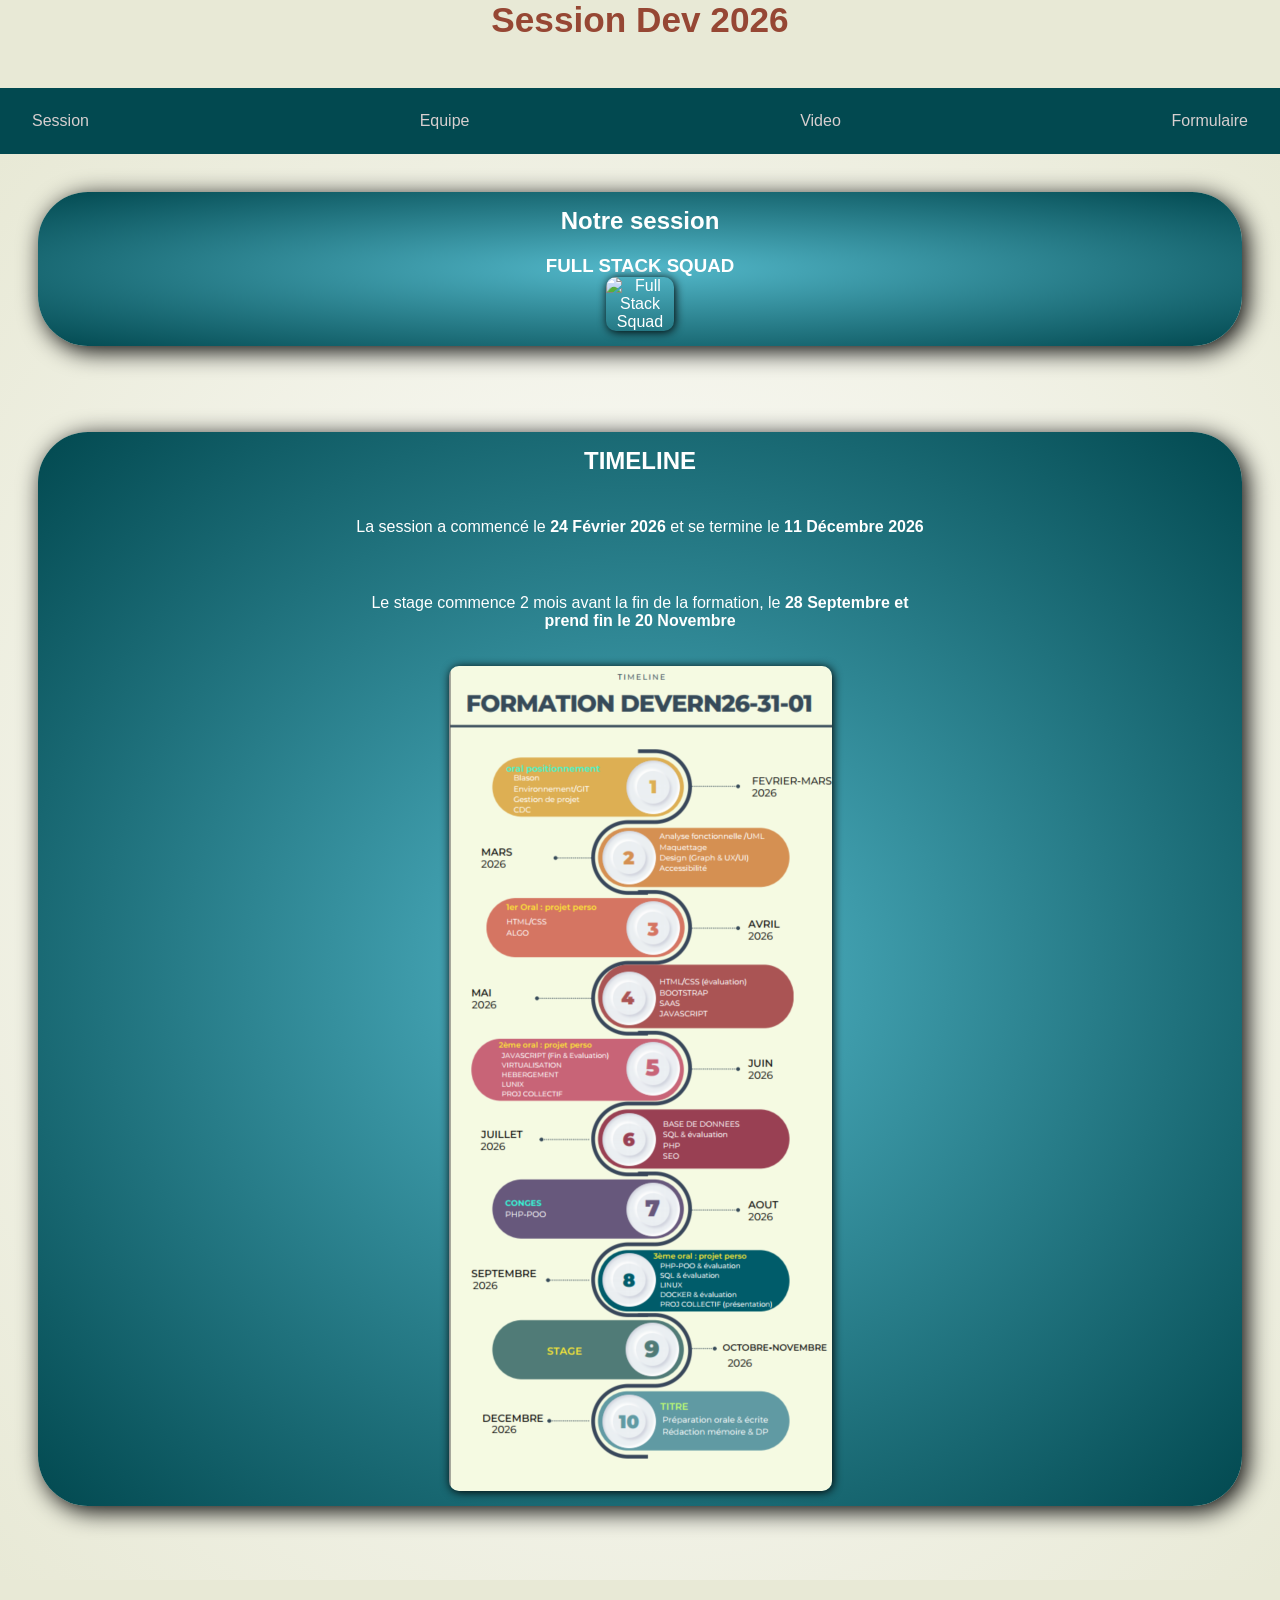
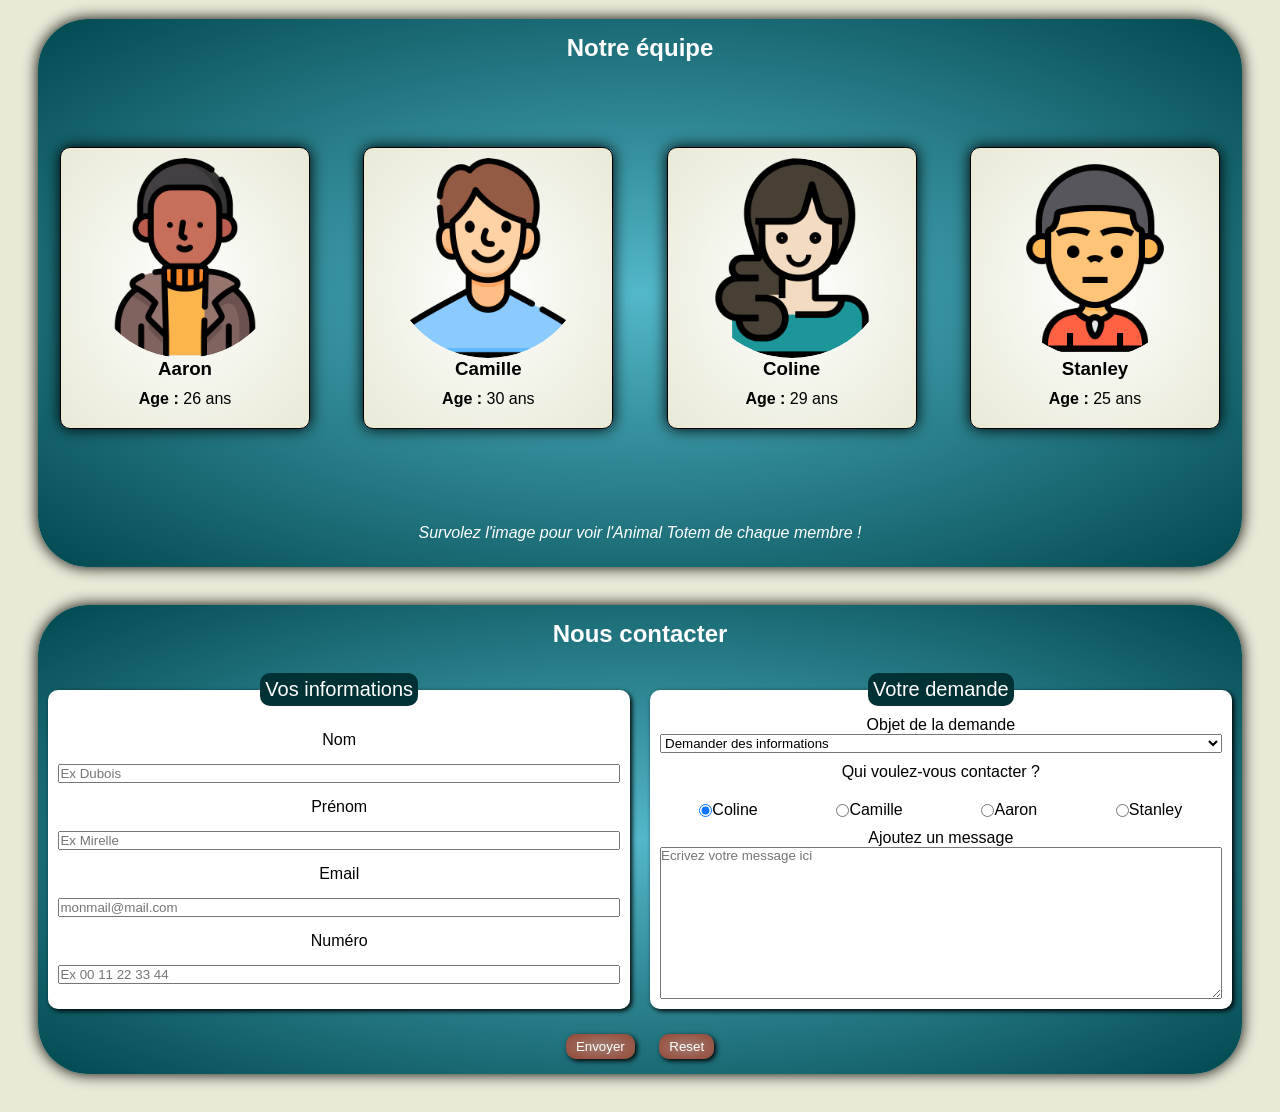
==== index.html @ aa23d6da "modif global" ====
<!DOCTYPE html>
<html lang="en">
<head>
    <meta charset="UTF-8">
    <meta name="viewport" content="width=device-width, initial-scale=1.0">
    <link rel="stylesheet" href="style.css">
    <title>Document</title>
</head>
<body>
    <!-- section Header -->
    <header>
        <h1>Session Dev 2026</h1>
        <nav> 
            <a href="#">Session</a>
            <a href="#">Equipe</a>
            <a href="#">Video</a>
            <a href="#">Formulaire</a>
        </nav>
    </header>
    <!-- section Hero -->
    <div class="hero" id="hautDePage">
        <div class="container" >
            <div class="hero-fss">
                <h2>Notre session</h2>
                <h3>FULL STACK SQUAD</h3>
                <div class="titlefss">
                    <img src="./photos/Full_Stack_Squad.png" alt="Full Stack Squad">
                </div>
            </div>
            <div class="hero-timeline">
                <h2>TIMELINE</h2>
                <p>
                    La session a commencé le <strong>24 Février 2026</strong> et se termine le <strong>11 Décembre 2026</strong>
                </p>
                <p>Le stage commence 2 mois avant la fin de la formation, le <strong>28 Septembre et prend fin le 20 Novembre</strong></p>
                <img src="./photos/timeline.png" alt="Timeline">
            </div>
        </div>
    </div>
    <!-- section Equipe -->
    <section class="boxcontainer">
        <h2>Notre équipe</h2>
        <div class="team-grid">
            <div class="team-card" id="Aaron">
                <div class="img-contener">
                    <img class="team-card-img" src="./photos/Aaron.png" alt="Aaron">
                    <img class="team-card-img-bis" src="./photos/Aaron-hover.jpg" alt="Aaron-hover">
                </div>
                <h3>Aaron</h3>
                <p><strong>Age : </strong>26 ans 
                </p>
            </div>
            <div class="team-card" id="Camille">
                <div class="img-contener">
                    <img class="team-card-img" src="./photos/Camille.png" alt="Camille">
                    <img class="team-card-img-bis"  src="./photos/Camille-hover.jpg" alt="Camille-hover">
                </div>
                <h3>Camille</h3>
                <p><strong>Age : </strong>30 ans 
                </p>
            </div>
            <div class="team-card" id="Coline">
                <div class="img-contener">
                    <img class="team-card-img" src="./photos/Coline.png" alt="Coline">
                    <img class="team-card-img-bis" src="./photos/Coline-hover.jpg" alt="Coline-hover">
                </div>
                <h3>Coline</h3>
                <p><strong>Age : </strong>29 ans
                </p>
            </div>
            <div class="team-card" id="Stanley">
                <div class="img-contener">
                    <img class="team-card-img" src="./photos/Stanley.png" alt="Stanley">
                    <img class="team-card-img-bis" src="./photos/Stanley-hover.jpg" alt="Stanley-hover">
                </div>
                <h3>Stanley</h3>
                <p><strong>Age : </strong>25 ans 
                </p>
            </div>
        </div>
        <p><em>Survolez l'image pour voir l'Animal Totem de chaque membre !</Em></p>
    </section>
    <!-- section Formulaire -->
    <form action="#" method="POST" class="boxcontainer">
        <h2>Nous contacter</h2>
        <div class="formulairecard">
        <fieldset>
            <legend>Vos informations</legend>
            <label for="nom">Nom</label>
            <input type="text" placeholder="Ex Dubois" name="nom" minlength="2" id="nom">
            <label for="prenom" >Prénom</label>
            <input type="text" name="prenom" id="prenom" placeholder="Ex Mirelle" minlength="2">
            <label for="email">Email</label>
            <input type="email" placeholder="monmail@mail.com" name="email" id="email" minlength="2">
            <label for="tel">Numéro</label>
            <input type="tel" placeholder="Ex 00 11 22 33 44" name="numero" id="tel" maxlength="10">
        </fieldset>
        <fieldset>
            <legend>Votre demande</legend>
            <label for="liste">Objet de la demande</label>
            <select name="liste" id="liste">
                <option value="rdv">Obtenir un rendez-vous</option>
                <option value="info" selected>Demander des informations</option>
                <option value="rejoindre">Rejoindre la formation</option>
            </select>
            <p>Qui voulez-vous contacter ?</p>
            <div class="sectionradio">
                <div class="boutonradio">
                <input type="radio" name="personne" id="coline" value="coline" checked><label for="coline">Coline</label>
                </div>
                <div class="boutonradio">
                    <input type="radio" name="personne" id="camille" value="camille"><label for="camille">Camille</label>
                </div>
                <div class="boutonradio">
                    <input type="radio" name="personne" id="aaron" value="aaron"><label for="aaron">Aaron</label>
                </div>
                <div class="boutonradio">
                    <input type="radio" name="personne" id="stanley" value="stanley"><label for="stanley">Stanley</label>
                </div>
            </div>
            <label for="message">Ajoutez un message</label>
            <textarea cols="20" rows="10" placeholder="Ecrivez votre message ici" name="message" id="message"></textarea>
        </fieldset>
        </div>
        </div>
        <div class="boutons">
            <button type="submit" value="Envoyer"> Envoyer </button>
            <button type="reset" value="reset"> Reset </button>
        </div>
    </form>
</body>
</html>
---- style.css ----
*{
    margin: 0;
    padding: 0;
    box-sizing: border-box;
    font-family: Arial, Helvetica, sans-serif;
}
nav {
    display: flex;
    justify-content: space-between;
    align-items: center;
    padding: 1.5rem 2rem;
    background-color: #024950 
}


nav {
    display: flex;
    gap: 2rem;
}

nav a {
    color: rgb(215, 207, 207);
    text-decoration: none;
    font-weight: 500;
    transition: color 0.3s ease;
}

nav a:hover {
    color: #964734;
}

h1 {
    text-align: center;
    font-size: 2.2rem;
    margin-bottom: 3rem;
    color: #964734;
}


@media (max-width: 768px) {
    header {
        flex-direction: column;
        gap: 1rem;
        text-align: center;
    }

    nav {
        flex-direction: column;
        gap: 1rem;
    }}

    @media (max-width: 576px) {
    header {
        padding: 1rem;
    }

    nav {
        flex-direction: column;
        gap: 0.8rem;
    }

    nav a {
        font-size: 0.9rem;
    }}

.boxcontainer{
    display: flex;
    flex-direction: column;
    gap: 25px;
    text-align: center;
    padding-top: 15px;
    padding-bottom: 15px;
    margin: 3%;
    border-radius: 50px;
    box-shadow: 0px 0px 15px black;
    background:radial-gradient(#53b8ca,#024950);  
}
.team-grid{
    display: grid;
    grid-template-columns: repeat(auto-fit, minmax(250px, 1fr));
    grid-template-rows: 1fr;
    margin: 50px auto;
    gap: 10px;
    width: 100%;
}
.team-card{
    display: flex;
    flex-direction: column;
    align-items: center;
    justify-content: center;
    border-radius: 10px;
    border: 1px solid black;
    padding: 10px 0px;
    width: 250px;
    margin: 10px auto;
    background:radial-gradient(#ffffff,#e8e9d6);
    box-shadow: 0px 0px 15px black;
}
.img-contener {
    position: relative;
    width: 200px;
    height: 200px;
    border-radius: 50%;
    overflow: hidden;
    align-self: center;
}

.team-card-img,
.team-card-img-bis {
    position: absolute;
    top: 0;
    left: 0;
    width: 100%;
    height: 100%;
    object-fit: cover;
    border-radius: 50%;
    transition: opacity 0.4s ease;
}

.team-card-img-bis {
    opacity: 0;
}

.img-contener:hover .team-card-img {
    opacity: 0;
}

.img-contener:hover .team-card-img-bis {
    opacity: 1;
}

em{
    color: #ffffff;
}
.hero {
    max-width: 100%;
    min-height: 25%;
    padding: 3%;
    color: black;
    background:radial-gradient(#ffffff,#e8e9d6);
}


.hero-content {
    padding: 2%;
    display: flex;
    justify-content: center;
    align-items: center;
}

.hero-content p {
    text-align: center;
}

.container {
    display: flex;
    flex-direction: column;
    justify-content: center;
    align-items: center;
}

.container h2 {
    margin-bottom: 20px;
}

.hero-fss {
    text-align: center;
    display: flex;
    flex-direction: column;
    align-items: center;
    justify-content: center;
    width: 100%;
    height: 50%;
    margin-bottom: 50px;
    border-radius: 50px;
    box-shadow: 5px 5px 25px black;
    color: white;
    background:radial-gradient(#53b8ca,#024950);
    padding-top: 15px;
    padding-bottom: 15px;
}

.hero-fss img {
    max-width: 50%;
    height: 50%;
    border-radius: 10px;
    box-shadow: 1px 1px 10px rgb(0, 0, 0);
}


.hero-timeline {
    display: flex;
    flex-direction: column;
    align-items: center;
    justify-content: center;
    width: 100%;
    height: 100%;
    text-align: center;
    margin: 3%;
    border-radius: 50px;
    box-shadow: 5px 5px 25px black;
    color: white;
    background:radial-gradient(#53b8ca,#024950);
    padding-top: 15px;
    padding-bottom: 15px;

}

/* .hero-timeline img:hover {
    transform: scale(1.6);
    transition-duration: 1s;
} */

.hero-timeline p {
    padding: 1%;
    width: 50%;
    margin-bottom: 2%;
}

.hero-timeline img {
    max-width: 50%;
    height: 50%;
    border-radius: 10px;
    box-shadow: 1px 1px 10px rgb(0, 0, 0);
}

/* =============== FIN AARON =============== */
body{
    background-color: #e8e9d6;
}

h2{
    color: white;
    text-align: center;
}

.formulairecard{
    display: flex;
    gap: 20px;
}

form{
    display: flex;
    flex-direction: column;
    gap: 20px;
    background:radial-gradient(#53b8ca,#024950);
    border-radius: 10px;
    padding: 10px;
}

legend{
    background-color: #003135;
    /* background:linear-gradient(to right, #34737e 0%,#003135 50%); */
    border-radius: 10px;
    color: white;
    font-size: 20px;
    padding: 5px;
}
fieldset{
    display: flex;
    flex-direction: column;
    flex: 1;
    justify-content: space-evenly;
    padding: 10px;
    border-radius: 10px;
    border: none;
    box-shadow: 2px 2px 5px black;
    background-color: rgb(255, 255, 255);
}


.sectionradio{
    display: flex;
    margin: 10px 0;
    justify-content: space-around;
}

p{
    margin: 10px 0;
}

.boutonradio{
    display: flex;
    align-items: center;
}

.boutons{
    align-self: center;
    
}

button{
    background:radial-gradient(#9e7b71,#964734);
    border-radius: 10px;
    color: white;
    padding: 5px 10px;
    border: none;
    box-shadow: black 2px 2px 5px;
    margin: 0 10px;
}

button:hover{
    transform: translateY(-5px);
    cursor: pointer;
}

@media screen and (max-width:768px){
    .formulairecard{
        flex-direction: column;
    }
}
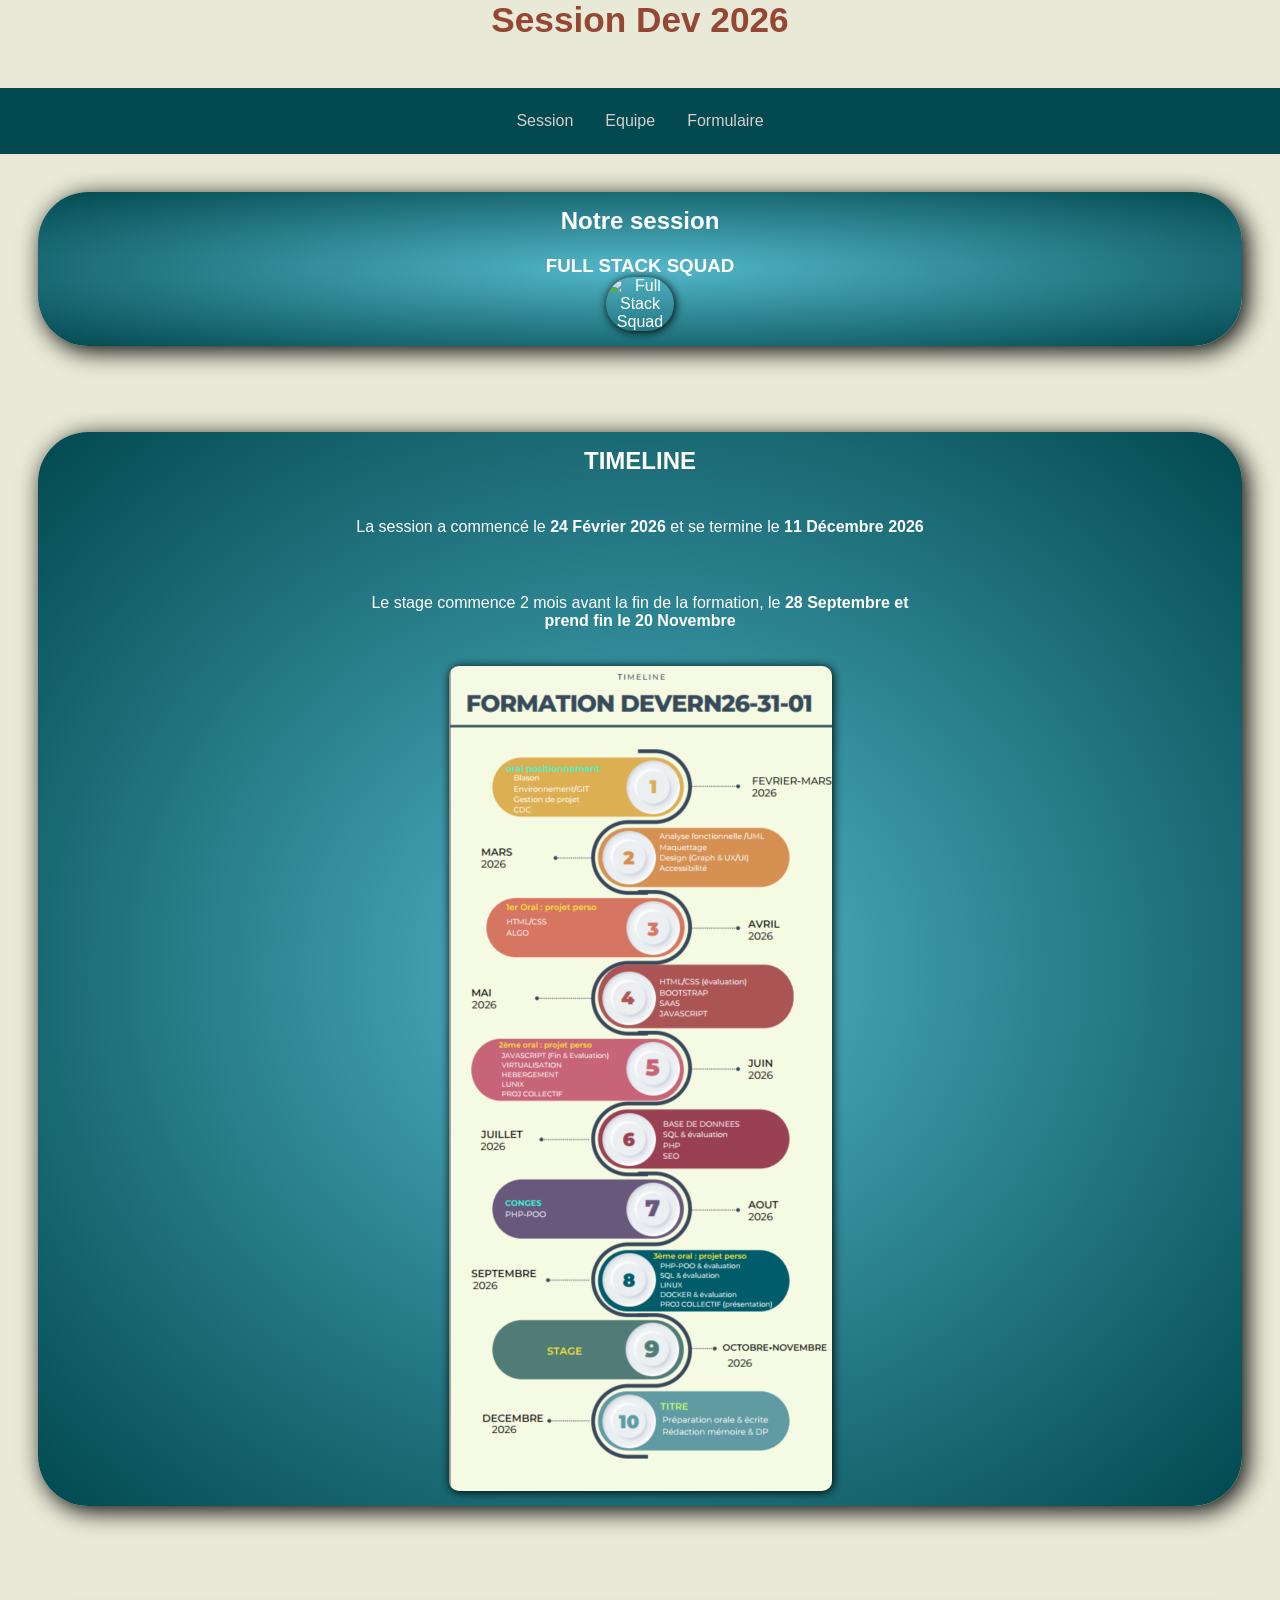
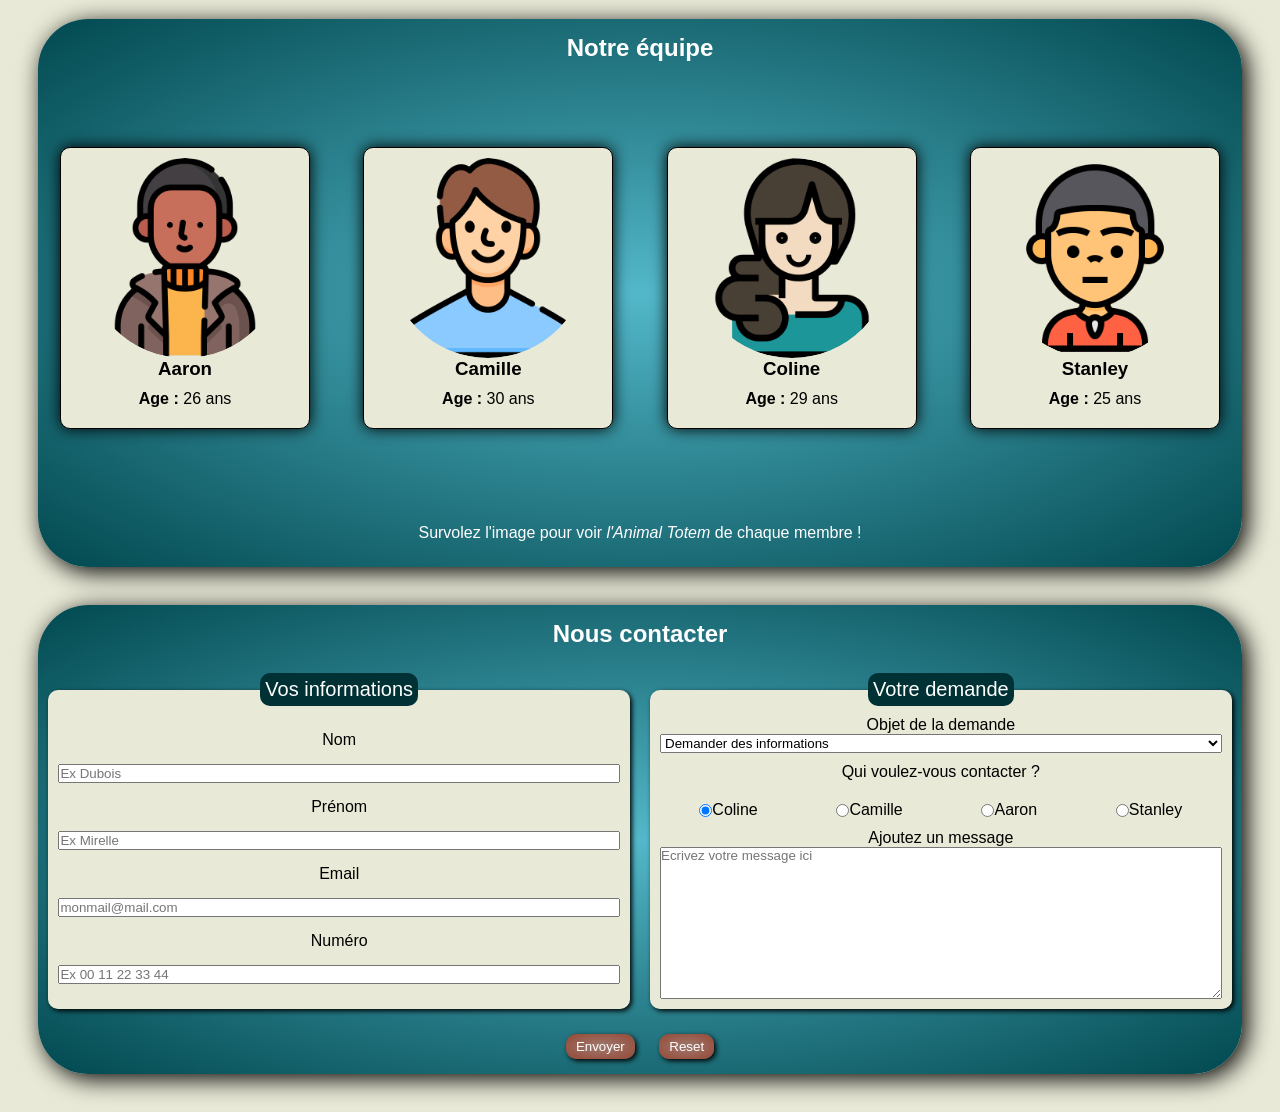
==== commit d70ca4d3: "last modif" ====
--- a/index.html
+++ b/index.html
@@ -11,10 +11,9 @@
     <header>
         <h1>Session Dev 2026</h1>
         <nav> 
-            <a href="#">Session</a>
-            <a href="#">Equipe</a>
-            <a href="#">Video</a>
-            <a href="#">Formulaire</a>
+            <a href="#hautDePage">Session</a>
+            <a href="#equipe">Equipe</a>
+            <a href="#formulaire">Formulaire</a>
         </nav>
     </header>
     <!-- section Hero -->
@@ -38,7 +37,7 @@
         </div>
     </div>
     <!-- section Equipe -->
-    <section class="boxcontainer">
+    <section id="equipe" class="boxcontainer">
         <h2>Notre équipe</h2>
         <div class="team-grid">
             <div class="team-card" id="Aaron">
@@ -78,10 +77,10 @@
                 </p>
             </div>
         </div>
-        <p><em>Survolez l'image pour voir l'Animal Totem de chaque membre !</Em></p>
+        <p>Survolez l'image pour voir <em>l'Animal Totem</em> de chaque membre !</p>
     </section>
     <!-- section Formulaire -->
-    <form action="#" method="POST" class="boxcontainer">
+    <form id="formulaire" action="#" method="POST" class="boxcontainer">
         <h2>Nous contacter</h2>
         <div class="formulairecard">
         <fieldset>
--- a/style.css
+++ b/style.css
@@ -6,7 +6,7 @@
 }
 nav {
     display: flex;
-    justify-content: space-between;
+    justify-content: center;
     align-items: center;
     padding: 1.5rem 2rem;
     background-color: #024950 
@@ -37,31 +37,7 @@
 }
 
 
-@media (max-width: 768px) {
-    header {
-        flex-direction: column;
-        gap: 1rem;
-        text-align: center;
-    }
-
-    nav {
-        flex-direction: column;
-        gap: 1rem;
-    }}
-
-    @media (max-width: 576px) {
-    header {
-        padding: 1rem;
-    }
-
-    nav {
-        flex-direction: column;
-        gap: 0.8rem;
-    }
-
-    nav a {
-        font-size: 0.9rem;
-    }}
+
 
 .boxcontainer{
     display: flex;
@@ -72,7 +48,7 @@
     padding-bottom: 15px;
     margin: 3%;
     border-radius: 50px;
-    box-shadow: 0px 0px 15px black;
+    box-shadow: 5px 5px 25px black;
     background:radial-gradient(#53b8ca,#024950);  
 }
 .team-grid{
@@ -93,7 +69,7 @@
     padding: 10px 0px;
     width: 250px;
     margin: 10px auto;
-    background:radial-gradient(#ffffff,#e8e9d6);
+    background-color: #e8e9d6;
     box-shadow: 0px 0px 15px black;
 }
 .img-contener {
@@ -129,15 +105,34 @@
     opacity: 1;
 }
 
+@keyframes pulse {
+    0% {
+        transform: scale(1);
+        background-color: blue;
+    }
+    50% {
+        transform: scale(1.5);
+        background-color: white;
+        color: black;
+    }
+    100% {
+        transform: scale(1);
+        background-color: red;
+    }
+}
+
 em{
-    color: #ffffff;
+    color: white;
+    animation-name: pulse;
+    animation-duration: 1.5s;
+    animation-iteration-count: infinite;
+    animation-direction: ease;
 }
 .hero {
     max-width: 100%;
     min-height: 25%;
     padding: 3%;
     color: black;
-    background:radial-gradient(#ffffff,#e8e9d6);
 }
 
 
@@ -183,7 +178,7 @@
 .hero-fss img {
     max-width: 50%;
     height: 50%;
-    border-radius: 10px;
+    border-radius: 50px;
     box-shadow: 1px 1px 10px rgb(0, 0, 0);
 }
 
@@ -265,7 +260,7 @@
     border-radius: 10px;
     border: none;
     box-shadow: 2px 2px 5px black;
-    background-color: rgb(255, 255, 255);
+    background-color: #e8e9d6;
 }
 
 
@@ -303,9 +298,38 @@
     transform: translateY(-5px);
     cursor: pointer;
 }
-
-@media screen and (max-width:768px){
+.boxcontainer>p{
+    color: white;
+}
+
+
+
+@media (max-width: 768px) {
+    header {
+        flex-direction: column;
+        gap: 1rem;
+        text-align: center;
+    }
     .formulairecard{
         flex-direction: column;
     }
-}+
+    nav {
+        flex-direction: column;
+        gap: 1rem;
+    }}
+
+    @media (max-width: 576px) {
+    header {
+        padding: 1rem;
+    }
+
+    nav {
+        flex-direction: column;
+        gap: 0.8rem;
+    }
+
+    nav a {
+        font-size: 0.9rem;
+    }}
+    
